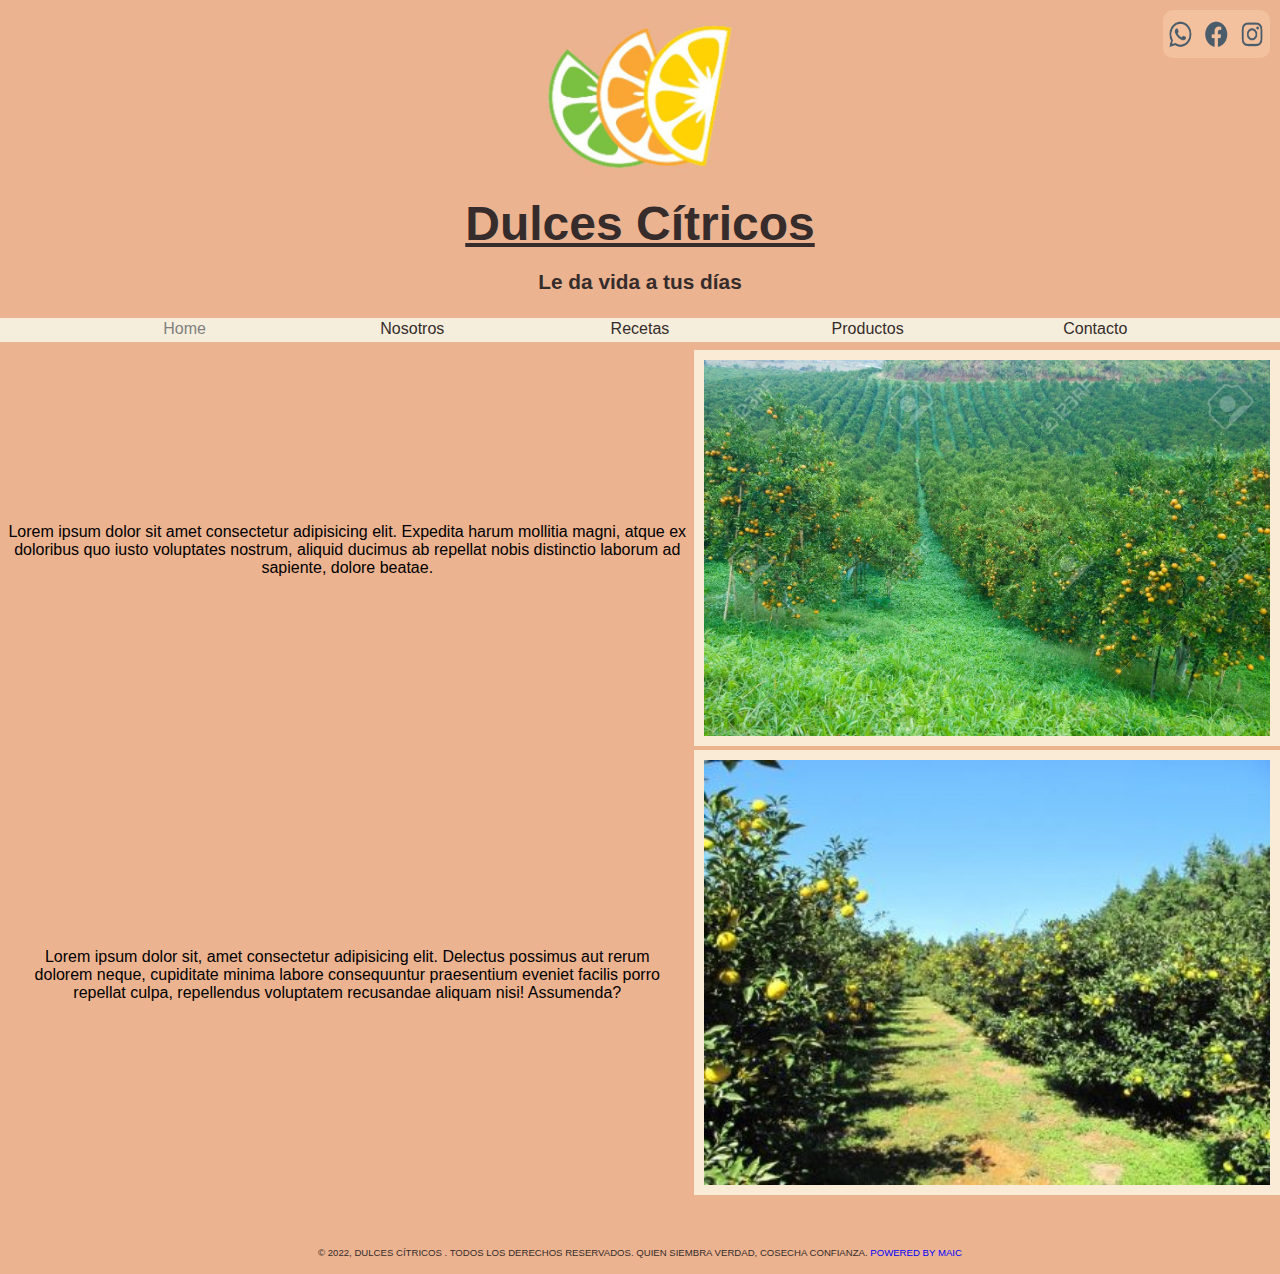
==== index.html @ 3764ca9b "apertura de repositorio" ====
<!DOCTYPE html>
<html lang="en">

<head>
    <meta charset="UTF-8">
    <meta http-equiv="X-UA-Compatible" content="IE=edge">
    <meta name="viewport" content="width=device-width, initial-scale=1.0">

    <link rel="stylesheet" href="https://cdnjs.cloudflare.com/ajax/libs/animate.css/4.1.1/animate.min.css" />

    <link rel="stylesheet" href="css/style.css">

    <title>Dulces Citricos</title>

</head>

<body>

    <header>
        <div>
            <img class="imgLogo" src="img/Logodulcescitricos2relleno redimen.jpg" alt="Logo Dulces Citricos">
        </div>

        <h1 class="tituloLogo"> Dulces Cítricos </h1>

        <h2 class="bajoTitulo">Le da vida a tus días</h2>

        <div class="redes">
            <img class="redesSociales" src="img/imagen redes final.png" alt="Contactos redes sociales">
        </div>

        <nav>

            <ul>
                <li> Home</li>
                <li>
                    <a href="pages/Nosotros.html">Nosotros</a>
                </li>
                <li>
                    <a href="pages/Recetas.html">Recetas</a>
                </li>
                <li>
                    <a href="pages/Productos.html">Productos</a>
                </li>
                <li>
                    <a href="pages/Contactos.html">Contacto</a>
                </li>
            </ul>
        </nav>

    </header>

    <main class="mainIndex">

        <div>

            <p class="parrafoPrincipal">
                Lorem ipsum dolor sit amet consectetur adipisicing elit. Expedita harum mollitia magni, atque ex
                doloribus
                quo iusto voluptates nostrum, aliquid ducimus ab repellat nobis distinctio laborum ad sapiente, dolore
                beatae.
            </p>
                
        </div>
        <div>
            <img class="imgCentral" src="img/plantacion.webp" alt="PLantacion de citricos">
        </div>

        <div>

            <p class="parrafoPrincipal2">
                Lorem ipsum dolor sit, amet consectetur adipisicing elit. Delectus possimus aut rerum dolorem neque,
                cupiditate minima labore consequuntur praesentium eveniet facilis porro repellat culpa, repellendus
                voluptatem recusandae aliquam nisi! Assumenda?
            </p>
        </div>


        <div>
            <img class="imgCentral2" src="img/plantaciones reimen.jpg" alt="Plantacion de citricos varios">
        </div>

    </main>



    <footer>
         <p> © 2022, DULCES CÍTRICOS . TODOS LOS DERECHOS RESERVADOS. QUIEN SIEMBRA VERDAD, COSECHA CONFIANZA. 
         <span class="powerMaic"> POWERED BY MAIC</span></p>
    </footer>
</body>

</html>
---- css/style.css ----
* {
    margin: 0;
    padding: 0;
    box-sizing: border-box;
}

body {
    background-color: #ECB390;
    display: flex;
    flex-direction: column;
    flex-wrap: wrap;
}

/* estilos del header*/

header {
    display: flex;
    flex-direction: column;
    align-items: center;
}

.imgLogo {
    width: 12rem;
}

.tituloLogo {
    color: #352c2b;
    font-family: 'Lucida Sans', 'Lucida Sans Regular', 'Lucida Grande', 'Lucida Sans Unicode', Geneva, Verdana, sans-serif;
    text-decoration: underline;
    font-size: 3rem;
    margin-bottom: 1.2rem;
}

.bajoTitulo {
    color: #352c2b;
    font-size: 1.3rem;
    font-family: 'Lucida Sans', 'Lucida Sans Regular', 'Lucida Grande', 'Lucida Sans Unicode', Geneva, Verdana, sans-serif;
    margin-bottom: 1rem;
}

.redesSociales {
    height: 3rem;
    width: 6.7rem;
    border-radius: 10px;
    margin: 10px;
    position: fixed;
    z-index: 0;
    top: 0;
    right: 0;
}

/* estilos del nav*/

nav {
    margin: 0.5rem;
    position: sticky;
    background-color: #F5EEDC;
    color: gray;
    width: 100%;
}

nav ul {
    display: flex;
    justify-content: space-evenly;
    padding: 2px;
}

nav ul li {
    list-style-type: none;
    font-size: 1rem;
    width: 90px;
    height: 20px;
    text-align: center;
    font-family: 'Franklin Gothic Medium', 'Arial Narrow', Arial, sans-serif;
}

nav ul li a {
    text-decoration: none;
    color: #352c2b;
}

nav ul li a:hover {
    color: darkgray;
}

/* estilos del main */

main {
    display: grid;
    text-align: center;
    align-items: center;
}

.parrafoPrincipal {
    font-size: 1rem;
    font-family: 'Lucida Sans', 'Lucida Sans Regular', 'Lucida Grande', 'Lucida Sans Unicode', Geneva, Verdana, sans-serif;
    text-align: center;
    margin: 0.5rem;
}

.parrafoPrincipal2 {
    font-size: 1rem;
    font-family: 'Lucida Sans', 'Lucida Sans Regular', 'Lucida Grande', 'Lucida Sans Unicode', Geneva, Verdana, sans-serif;
    text-align: center;
    margin: 1rem;
}

.imgCentral {
    width: 18rem;
    border: 10px solid antiquewhite;

}

.imgCentral2 {
    width: 18rem;
    border: 10px solid antiquewhite;
}

/* estilos main recetas*/

.tituloComienzo {
    color: #DD4A48;
    text-align: center;
    font-family: 'Lucida Sans', 'Lucida Sans Regular', 'Lucida Grande', 'Lucida Sans Unicode', Geneva, Verdana, sans-serif;
    margin: 25px 25px;
    font-size: 1.5rem;
}

.tituloRecetas {
    color: #5e3f3f;
    font-family: Verdana, Geneva, Tahoma, sans-serif;
    font-size: 1rem;
    font: optional;
    font-weight: bold;
    margin-bottom: 0.3rem;
    margin-top: 1.8rem;
}

.estilosRecetas {
    color: #5e3f3f;
    font-family: Verdana, Geneva, Tahoma, sans-serif;
    font-size: 0.7rem;
}

/*estilos de page productos*/

.pieImagenes {
    color: #5e3f3f;
    text-align: center;
    font-family: Verdana, Geneva, Tahoma, sans-serif;
    font-size: 1rem;
    margin: 5px 10px;
}

.parrafoProductos {
    font-size: 1rem;
    font-family: 'Lucida Sans', 'Lucida Sans Regular', 'Lucida Grande', 'Lucida Sans Unicode', Geneva, Verdana, sans-serif;
    text-align: center;
    margin: 1rem;
}

.divProductos {
    margin-top: 0.6rem;
}

.tituloProductos {
    color: #DD4A48;
    text-align: center;
    font-family: 'Lucida Sans', 'Lucida Sans Regular', 'Lucida Grande', 'Lucida Sans Unicode', Geneva, Verdana, sans-serif;
    margin: 25px 25px;
    font-size: 1.5rem;
}


/*estilos de contactos*/

.imagenContacto {
    width: 100px;
    height: 100px;
    margin: 50px 50px;
}

.imagenUbicacion {
    width: 300px;
    height: 200px;
    margin: 50px 50px
}

.domicilio {
    color: #5e3f3f;
    font-family: Verdana, Geneva, Tahoma, sans-serif;
    font-size: 15px;
}

/*estilos del footer*/

footer {
    font-size: 0.6rem;
    font-family: 'Lucida Sans', 'Lucida Sans Regular', 'Lucida Grande', 'Lucida Sans Unicode', Geneva, Verdana, sans-serif;
    color: #352c2b;
    margin-top: 3rem;
    margin-bottom: 1rem;
    text-align: center;
}

footer {
    grid-area: footer;
}

span {
    color: blue;
}

/*media q para tablet de 768 index*/

@media screen and (min-width: 768px) {
    main {

        display: grid;
        grid-template-areas: "parrafoPrincipal"
            "imgCentral"
            "parrafoPrincipal2"
            "imgCentral2"
            "footer";
    }

    .parrafoPrincipal {
        grid-area: parrafoPrincipal;
    }

    .imgCentral {
        grid-area: imgCentral;
    }

    .parrafoPrincipal2 {
        grid-area: parrafoPrincipal2;
    }

    .imgCentral2 {
        grid-area: imgCentral2;
    }
}

/* media q para desktops de 1024px index */
@media screen and (min-width: 1024px) {
    main {
        display: grid;
        grid-template-areas: "parrafoPrincipal imgCentral"
            "parrafoPrincipal2 imgCentral2"
            "footer footer";
    }

    .parrafoPrincipal {
        grid-area: parrafoPrincipal;
    }

    .imgCentral {
        grid-area: imgCentral;
        width: 100%;
    }

    .parrafoPrincipal2 {
        grid-area: parrafoPrincipal2;
    }

    .imgCentral2 {
        grid-area: imgCentral2;
        width: 100%;
    }

}

/* media q para desktops de 1024px recetas*/

@media screen and (min-width: 1024px) {
    .mainRecetas {
        display: grid;
        grid-template-columns: repeat(2, 1fr);
        grid-template-areas: "tituloComienzo tituloComienzo"
            "tituloRecetas tituloRecetas"
            "imgEnsalada imgYogurt"
            "estilosRecetas estilosRecetas"
            "footer footer";
        text-align: center;
        align-items: flex-start;
    }

    .tituloComienzo {
        grid-area: tituloComienzo;
    }

    .tituloRecetas {
        grid-area: tituloRecetas;
    }

    .imgEnsalada {
        grid-area: imgEnsalada;
        width: 100%;
    }

    .estiloRecetas {
        grid-area: estiloRecetas;
    }

    .imgYogurt {
        grid-area: imgYogurt;
        width: 100%;
    }
}

/*media q para tablet de 768 productos */

@media screen and (min-width: 768px) {
    .mainProductos {
        display: grid;
        grid-template-columns: repeat(2, 1fr);
        grid-template-areas: "tituloProductos tituloProductos"
            " parrafoProductos parrafoProductos"
            "imgProductos1 imgProductos2"
            "imgProductos3 imgProductos4"
            "imgProductos5 imgProductos6"
            "footer footer";
        align-items: flex-start;
        text-align: center;
    }

    .parrafoProductos {
        grid-area: parrafoPrincipal;
    }

    .tituloProductos {
        grid-area: tituloProductos;
    }

    .imgProductos1 {
        grid-area: imgProductos1;
        width: 100%;
    }

    .imgProductos2 {
        grid-area: imgProductos2;
        width: 100%;
    }

    .imgProductos3 {
        grid-area: imgProductos3;
        width: 100%;
    }

    .imgProductos4 {
        grid-area: imgProductos4;
        width: 100%;
    }

    .imgProductos5 {
        grid-area: imgProductos6;
        width: 100%;
    }

    .imgProductos6 {
        grid-area: imgProductos6;

    }
}

/* media q para tablet de 1024 productos*/

@media screen and (min-width: 1024px) {
    .mainProductos {
        display: grid;
        grid-template-columns: repeat(2, 1fr);
        grid-template-areas: "tituloProductos tituloProductos"
            "parrafoProductos parrafoProductos"
            "imgProductos1 imgProductos2"
            "imgProductos3 imgProductos4"
            "imgProductos5 imgProductos6"
            "footer footer";

    }

    .tituloProductos {
        grid-area: tituloProductos;
    }

    .parrafoProductos {
        grid-area: parrafoPrincipal;
    }

    .imgProductos1 {
        grid-area: imgProductos1;
    }

    .imgProductos2 {
        grid-area: imgProductos2;
    }

    .imgProductos3 {
        grid-area: imgProductos3;
    }

    .imgProductos4 {
        grid-area: imgProductos4;
    }

    .imgProductos5 {
        grid-area: imgProductos5;
    }

    .imgProductos6 {
        grid-area: imgProductos6;
    }
}
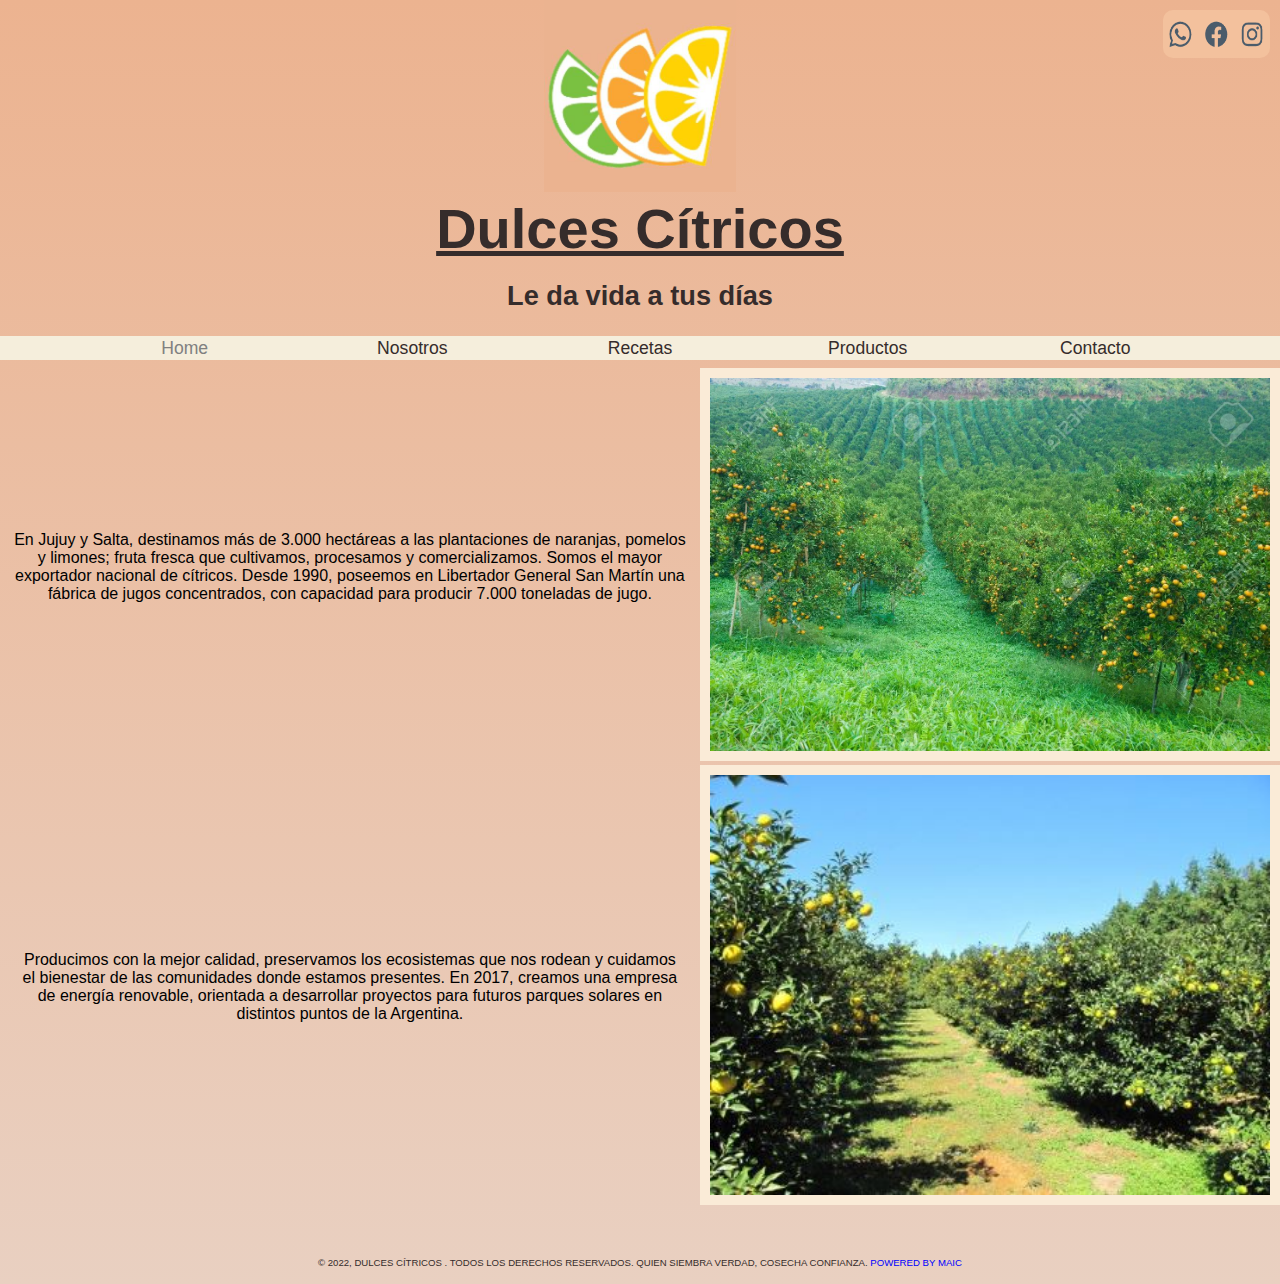
==== commit d5ba790a: "animaciones en proyecto, redes sociles y body" ====
--- a/index.html
+++ b/index.html
@@ -55,10 +55,7 @@
         <div>
 
             <p class="parrafoPrincipal">
-                Lorem ipsum dolor sit amet consectetur adipisicing elit. Expedita harum mollitia magni, atque ex
-                doloribus
-                quo iusto voluptates nostrum, aliquid ducimus ab repellat nobis distinctio laborum ad sapiente, dolore
-                beatae.
+                En Jujuy y Salta, destinamos más de 3.000 hectáreas a las plantaciones de naranjas, pomelos y limones; fruta fresca que cultivamos, procesamos y comercializamos. Somos el mayor exportador nacional de cítricos. Desde 1990, poseemos en Libertador General San Martín una fábrica de jugos concentrados, con capacidad para producir 7.000 toneladas de jugo.  
             </p>
                 
         </div>
@@ -69,9 +66,7 @@
         <div>
 
             <p class="parrafoPrincipal2">
-                Lorem ipsum dolor sit, amet consectetur adipisicing elit. Delectus possimus aut rerum dolorem neque,
-                cupiditate minima labore consequuntur praesentium eveniet facilis porro repellat culpa, repellendus
-                voluptatem recusandae aliquam nisi! Assumenda?
+                Producimos con la mejor calidad, preservamos los ecosistemas que nos rodean y cuidamos el bienestar de las comunidades donde estamos presentes. En 2017, creamos una empresa de energía renovable, orientada a desarrollar proyectos para futuros parques solares en distintos puntos de la Argentina.
             </p>
         </div>
 
--- a/css/style.css
+++ b/css/style.css
@@ -5,7 +5,7 @@
 }
 
 body {
-    background-color: #ECB390;
+    background-image: linear-gradient(#ECB390, #e9d0c1);
     display: flex;
     flex-direction: column;
     flex-wrap: wrap;
@@ -27,13 +27,13 @@
     color: #352c2b;
     font-family: 'Lucida Sans', 'Lucida Sans Regular', 'Lucida Grande', 'Lucida Sans Unicode', Geneva, Verdana, sans-serif;
     text-decoration: underline;
-    font-size: 3rem;
+    font-size: 3.5rem;
     margin-bottom: 1.2rem;
 }
 
 .bajoTitulo {
     color: #352c2b;
-    font-size: 1.3rem;
+    font-size: 1.7rem;
     font-family: 'Lucida Sans', 'Lucida Sans Regular', 'Lucida Grande', 'Lucida Sans Unicode', Geneva, Verdana, sans-serif;
     margin-bottom: 1rem;
 }
@@ -47,7 +47,23 @@
     z-index: 0;
     top: 0;
     right: 0;
-}
+    animation-name: latir;
+    animation-duration: 2s;
+    animation-timing-function: linear;
+    animation-iteration-count: infinite;
+}
+
+@keyframes latir {
+    from {
+        transform: scale(0.7);
+    }
+
+    to {
+        transform: scale(0.9);
+    }
+}
+
+
 
 /* estilos del nav*/
 
@@ -67,7 +83,7 @@
 
 nav ul li {
     list-style-type: none;
-    font-size: 1rem;
+    font-size: 1.1rem;
     width: 90px;
     height: 20px;
     text-align: center;
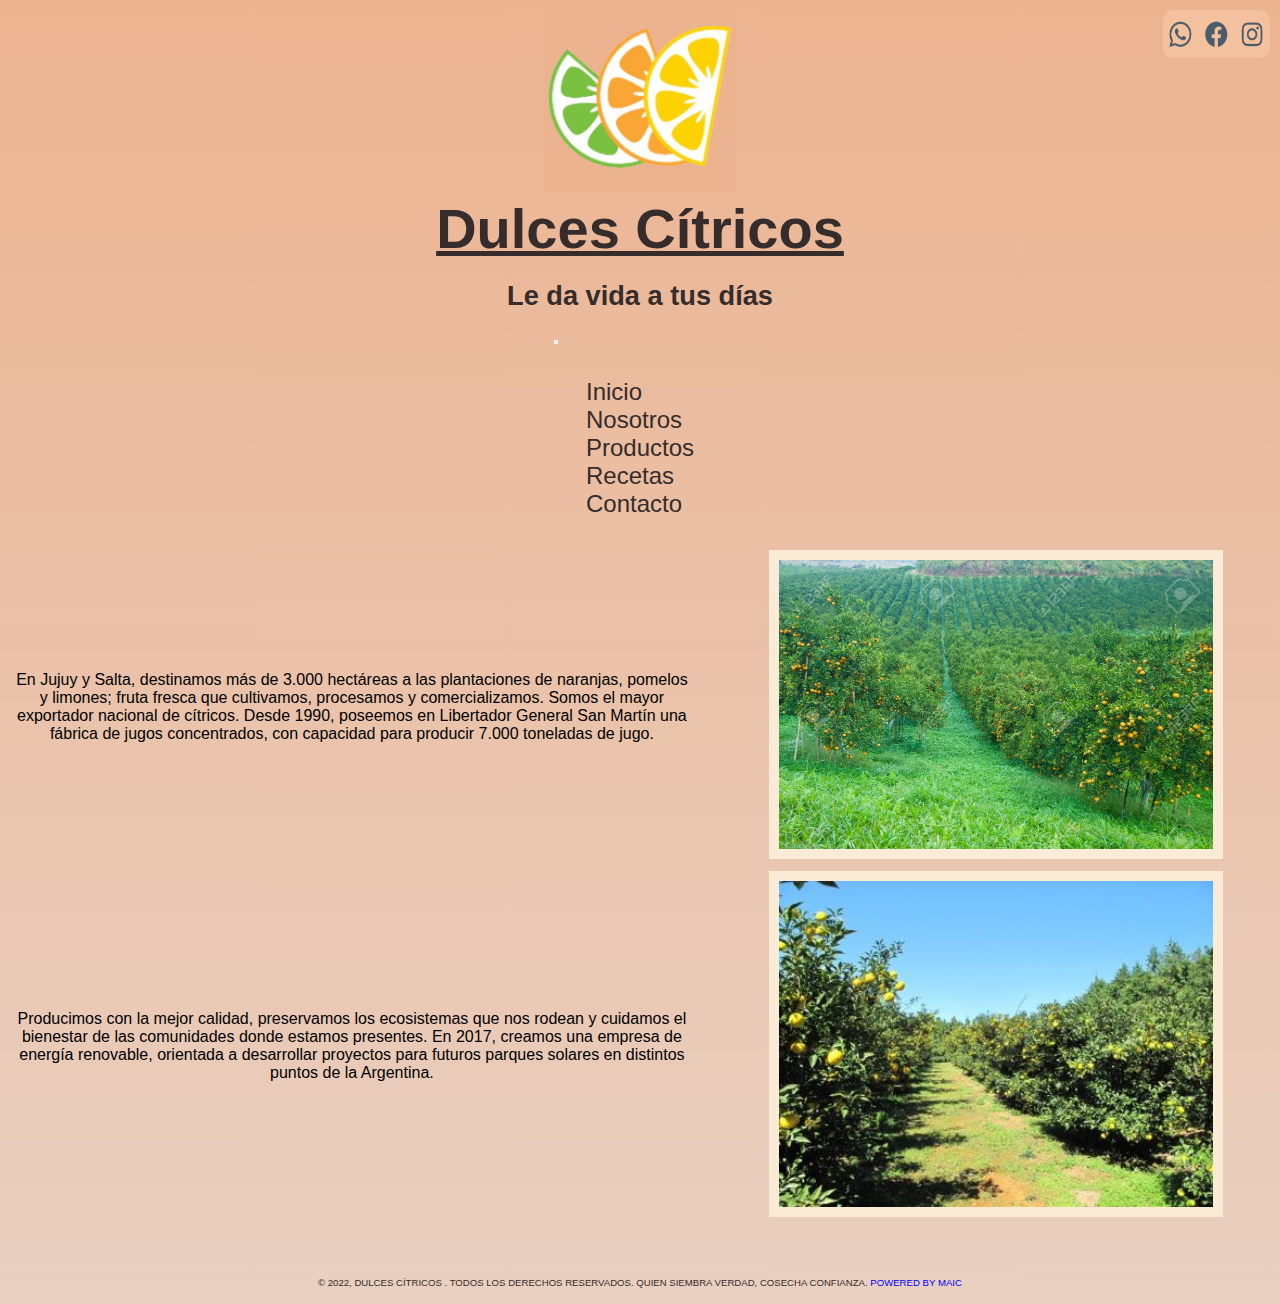
==== commit 90809b99: "cambios generales, nav y textos" ====
--- a/index.html
+++ b/index.html
@@ -6,8 +6,13 @@
     <meta http-equiv="X-UA-Compatible" content="IE=edge">
     <meta name="viewport" content="width=device-width, initial-scale=1.0">
 
+    <!-- link de bp-->
+    <link href="https://cdn.jsdelivr.net/npm/bootstrap@5.2.0-beta1/dist/css/bootstrap.min.css" rel="stylesheet"
+        integrity="sha384-0evHe/X+R7YkIZDRvuzKMRqM+OrBnVFBL6DOitfPri4tjfHxaWutUpFmBp4vmVor" crossorigin="anonymous">
+
     <link rel="stylesheet" href="https://cdnjs.cloudflare.com/ajax/libs/animate.css/4.1.1/animate.min.css" />
 
+    <!-- link de css-->
     <link rel="stylesheet" href="css/style.css">
 
     <title>Dulces Citricos</title>
@@ -15,74 +20,98 @@
 </head>
 
 <body>
+    <div class="divBody">
+        <header>
+            <div>
+                <img class="imgLogo" src="img/Logodulcescitricos2relleno redimen.jpg" alt="Logo Dulces Citricos">
+            </div>
 
-    <header>
-        <div>
-            <img class="imgLogo" src="img/Logodulcescitricos2relleno redimen.jpg" alt="Logo Dulces Citricos">
-        </div>
+            <h1 class="tituloLogo"> Dulces Cítricos </h1>
 
-        <h1 class="tituloLogo"> Dulces Cítricos </h1>
+            <h2 class="bajoTitulo">Le da vida a tus días</h2>
 
-        <h2 class="bajoTitulo">Le da vida a tus días</h2>
+            <div class="redes">
+                <img class="redesSociales" src="img/imagen redes final.png" alt="Contactos redes sociales">
+            </div>
 
-        <div class="redes">
-            <img class="redesSociales" src="img/imagen redes final.png" alt="Contactos redes sociales">
-        </div>
+            <nav class="navbar navbar-expand-lg">
+                <div class="container">
 
-        <nav>
+                    <button class="navbar-toggler" type="button" data-bs-toggle="collapse" data-bs-target="#navbarNav"
+                        aria-controls="navbarNav" aria-expanded="false" aria-label="Toggle navigation">
+                        <span class="navbar-toggler-icon"></span>
+                    </button>
+                    <div class="collapse navbar-collapse" id="navbarNav">
+                        <ul class="navbar-nav">
+                            <li class="nav-item">
+                                <a class="nav-link active" aria-current="page" aria-current="page" Home>Inicio</a>
+                            </li>
+                            <li class="nav-item">
+                                <a class="nav-link" href="pages/Nosotros.html">Nosotros</a>
+                            </li>
+                            <li class="nav-item">
+                                <a class="nav-link" href="pages/Productos.html">Productos</a>
+                            </li>
+                            <li class="nav-item">
+                                <a class="nav-link" href="pages/Recetas.html">Recetas</a>
+                            </li>
+                            <li class="nav-item">
+                                <a class="nav-link" href="pages/Contactos.html">Contacto</a>
+                            </li>
+                        </ul>
+                    </div>
+                </div>
+            </nav>
 
-            <ul>
-                <li> Home</li>
-                <li>
-                    <a href="pages/Nosotros.html">Nosotros</a>
-                </li>
-                <li>
-                    <a href="pages/Recetas.html">Recetas</a>
-                </li>
-                <li>
-                    <a href="pages/Productos.html">Productos</a>
-                </li>
-                <li>
-                    <a href="pages/Contactos.html">Contacto</a>
-                </li>
-            </ul>
-        </nav>
+        </header>
 
-    </header>
+        <main class="mainIndex">
 
-    <main class="mainIndex">
+            <div>
 
-        <div>
+                <p class="parrafoPrincipal">
+                    En Jujuy y Salta, destinamos más de 3.000 hectáreas a las plantaciones de naranjas, pomelos y
+                    limones;
+                    fruta fresca que cultivamos, procesamos y comercializamos. Somos el mayor exportador nacional de
+                    cítricos. Desde 1990, poseemos en Libertador General San Martín una fábrica de jugos concentrados,
+                    con
+                    capacidad para producir 7.000 toneladas de jugo.
+                </p>
 
-            <p class="parrafoPrincipal">
-                En Jujuy y Salta, destinamos más de 3.000 hectáreas a las plantaciones de naranjas, pomelos y limones; fruta fresca que cultivamos, procesamos y comercializamos. Somos el mayor exportador nacional de cítricos. Desde 1990, poseemos en Libertador General San Martín una fábrica de jugos concentrados, con capacidad para producir 7.000 toneladas de jugo.  
+            </div>
+            <div>
+                <img class="imgCentral" src="img/plantacion.webp" alt="PLantacion de citricos">
+            </div>
+
+            <div>
+
+                <p class="parrafoPrincipal2">
+                    Producimos con la mejor calidad, preservamos los ecosistemas que nos rodean y cuidamos el bienestar
+                    de
+                    las comunidades donde estamos presentes. En 2017, creamos una empresa de energía renovable,
+                    orientada a
+                    desarrollar proyectos para futuros parques solares en distintos puntos de la Argentina.
+                </p>
+            </div>
+
+            <div>
+                <img class="imgCentral2" src="img/plantaciones reimen.jpg" alt="Plantacion de citricos varios">
+            </div>
+
+        </main>
+
+        <footer>
+            <p> © 2022, DULCES CÍTRICOS . TODOS LOS DERECHOS RESERVADOS. QUIEN SIEMBRA VERDAD, COSECHA CONFIANZA.
+                <span class="powerMaic"> POWERED BY MAIC</span>
             </p>
-                
-        </div>
-        <div>
-            <img class="imgCentral" src="img/plantacion.webp" alt="PLantacion de citricos">
-        </div>
+        </footer>
 
-        <div>
+    </div>
+    <!-- JavaScript Bundle with Popper -->
+    <script src="https://cdn.jsdelivr.net/npm/bootstrap@5.2.0-beta1/dist/js/bootstrap.bundle.min.js"
+        integrity="sha384-pprn3073KE6tl6bjs2QrFaJGz5/SUsLqktiwsUTF55Jfv3qYSDhgCecCxMW52nD2"
+        crossorigin="anonymous"></script>
 
-            <p class="parrafoPrincipal2">
-                Producimos con la mejor calidad, preservamos los ecosistemas que nos rodean y cuidamos el bienestar de las comunidades donde estamos presentes. En 2017, creamos una empresa de energía renovable, orientada a desarrollar proyectos para futuros parques solares en distintos puntos de la Argentina.
-            </p>
-        </div>
-
-
-        <div>
-            <img class="imgCentral2" src="img/plantaciones reimen.jpg" alt="Plantacion de citricos varios">
-        </div>
-
-    </main>
-
-
-
-    <footer>
-         <p> © 2022, DULCES CÍTRICOS . TODOS LOS DERECHOS RESERVADOS. QUIEN SIEMBRA VERDAD, COSECHA CONFIANZA. 
-         <span class="powerMaic"> POWERED BY MAIC</span></p>
-    </footer>
 </body>
 
 </html>--- a/css/style.css
+++ b/css/style.css
@@ -1,3 +1,4 @@
+/*reset*/
 * {
     margin: 0;
     padding: 0;
@@ -6,6 +7,9 @@
 
 body {
     background-image: linear-gradient(#ECB390, #e9d0c1);
+    }
+
+.divBody{
     display: flex;
     flex-direction: column;
     flex-wrap: wrap;
@@ -57,36 +61,22 @@
     from {
         transform: scale(0.7);
     }
-
     to {
         transform: scale(0.9);
     }
 }
 
-
-
 /* estilos del nav*/
 
-nav {
-    margin: 0.5rem;
-    position: sticky;
-    background-color: #F5EEDC;
-    color: gray;
-    width: 100%;
-}
-
-nav ul {
-    display: flex;
-    justify-content: space-evenly;
-    padding: 2px;
+.estilo-nav {
+    color: #582621;
+    font-size: 1.7rem;
+    font-weight: bold;
 }
 
 nav ul li {
     list-style-type: none;
-    font-size: 1.1rem;
-    width: 90px;
-    height: 20px;
-    text-align: center;
+    font-size: 1.5rem;
     font-family: 'Franklin Gothic Medium', 'Arial Narrow', Arial, sans-serif;
 }
 
@@ -99,6 +89,12 @@
     color: darkgray;
 }
 
+.navbar-nav{
+padding: 1rem;
+margin: 1rem;
+}
+
+
 /* estilos del main */
 
 main {
@@ -111,7 +107,7 @@
     font-size: 1rem;
     font-family: 'Lucida Sans', 'Lucida Sans Regular', 'Lucida Grande', 'Lucida Sans Unicode', Geneva, Verdana, sans-serif;
     text-align: center;
-    margin: 0.5rem;
+    margin: 1rem;
 }
 
 .parrafoPrincipal2 {
@@ -124,12 +120,27 @@
 .imgCentral {
     width: 18rem;
     border: 10px solid antiquewhite;
-
 }
 
 .imgCentral2 {
     width: 18rem;
     border: 10px solid antiquewhite;
+}
+
+/*estilos de Nosotros*/
+.tituloNosotros {
+    color: #DD4A48;
+    text-align: center;
+    font-family: 'Lucida Sans', 'Lucida Sans Regular', 'Lucida Grande', 'Lucida Sans Unicode', Geneva, Verdana, sans-serif;
+    margin: 25px 25px;
+    font-size: 1.5rem;
+}
+
+.parrafoNosotros {
+    font-size: 1rem;
+    font-family: 'Lucida Sans', 'Lucida Sans Regular', 'Lucida Grande', 'Lucida Sans Unicode', Geneva, Verdana, sans-serif;
+    text-align: center;
+    margin: 1rem;
 }
 
 /* estilos main recetas*/
@@ -264,24 +275,27 @@
         grid-template-areas: "parrafoPrincipal imgCentral"
             "parrafoPrincipal2 imgCentral2"
             "footer footer";
+            grid-gap: 0.5rem;
     }
 
     .parrafoPrincipal {
         grid-area: parrafoPrincipal;
+        margin-left: 1rem;
     }
 
     .imgCentral {
         grid-area: imgCentral;
-        width: 100%;
+        width: 80%;
     }
 
     .parrafoPrincipal2 {
         grid-area: parrafoPrincipal2;
+        margin-right: 1rem;
     }
 
     .imgCentral2 {
         grid-area: imgCentral2;
-        width: 100%;
+        width: 80%;
     }
 
 }
@@ -332,66 +346,71 @@
         grid-template-columns: repeat(2, 1fr);
         grid-template-areas: "tituloProductos tituloProductos"
             " parrafoProductos parrafoProductos"
-            "imgProductos1 imgProductos2"
-            "imgProductos3 imgProductos4"
-            "imgProductos5 imgProductos6"
+            "imgMandarinas imgNaranjas "
+            "imgLimas imgPomelos"
+            "imgCitricos imgCertificacion"
             "footer footer";
-        align-items: flex-start;
-        text-align: center;
-    }
-
-    .parrafoProductos {
-        grid-area: parrafoPrincipal;
+        grid-gap: 0.5rem;
     }
 
     .tituloProductos {
         grid-area: tituloProductos;
     }
 
-    .imgProductos1 {
-        grid-area: imgProductos1;
-        width: 100%;
-    }
-
-    .imgProductos2 {
-        grid-area: imgProductos2;
-        width: 100%;
-    }
-
-    .imgProductos3 {
-        grid-area: imgProductos3;
-        width: 100%;
-    }
-
-    .imgProductos4 {
-        grid-area: imgProductos4;
-        width: 100%;
-    }
-
-    .imgProductos5 {
-        grid-area: imgProductos6;
-        width: 100%;
-    }
-
-    .imgProductos6 {
-        grid-area: imgProductos6;
-
-    }
-}
+    .parrafoProductos {
+        grid-area: parrafoProductos;
+    }
+
+    .imgMandarinas {
+        grid-area: imgMandarinas;
+        width: auto;
+    }
+
+    .imgNaranjas {
+        grid-area: imgNaranjas;
+        width: auto;
+    }
+
+    .imgPomelos {
+        grid-area: imgPomelos;
+        width: auto;
+    }
+
+    .imgLimas {
+        grid-area: imgLimas;
+        width: auto;
+    }
+
+    .imgCitricos {
+        grid-area: imgCitricos;
+        width: auto;
+    }
+
+    .imgCertificacion {
+        grid-area: imgCertificacion;
+        width: auto;
+    }
+
+    footer {
+        grid-area: footer;
+    }
+}
+
+
 
 /* media q para tablet de 1024 productos*/
 
 @media screen and (min-width: 1024px) {
     .mainProductos {
         display: grid;
-        grid-template-columns: repeat(2, 1fr);
         grid-template-areas: "tituloProductos tituloProductos"
             "parrafoProductos parrafoProductos"
-            "imgProductos1 imgProductos2"
-            "imgProductos3 imgProductos4"
-            "imgProductos5 imgProductos6"
+            "imgMandarinas imgNaranjas "
+            "imgLimas imgPomelos"
+            "imgCitricos imgCertificacion"
             "footer footer";
-
+        text-align: center;
+        grid-gap: 0.5rem;
     }
 
     .tituloProductos {
@@ -399,30 +418,69 @@
     }
 
     .parrafoProductos {
-        grid-area: parrafoPrincipal;
-    }
-
-    .imgProductos1 {
-        grid-area: imgProductos1;
-    }
-
-    .imgProductos2 {
-        grid-area: imgProductos2;
-    }
-
-    .imgProductos3 {
-        grid-area: imgProductos3;
-    }
-
-    .imgProductos4 {
-        grid-area: imgProductos4;
-    }
-
-    .imgProductos5 {
-        grid-area: imgProductos5;
-    }
-
-    .imgProductos6 {
-        grid-area: imgProductos6;
-    }
+        grid-area: parrafoProductos;
+    }
+
+    .imgMandarinas {
+        grid-area: imgMandarinas;
+    }
+
+    .imgNaranjas {
+        grid-area: imgNaranjas;
+    }
+
+    .imgPomelos {
+        grid-area: imgPomelos;
+    }
+
+    .imgLimas {
+        grid-area: imgLimas;
+    }
+
+    .imgCitricos {
+        grid-area: imgCitricos;
+    }
+
+    .imgCertificacion {
+        grid-area: imgCertificacion;
+    }
+
+    footer {
+        grid-area: footer;
+    }
+}
+
+/* media q para desktops de 1024px nosotros */
+@media screen and (min-width: 1024px) {
+    .mainNosotros {
+        display: grid;
+        grid-template-areas: "tituloNosotros tituloNosotros"
+            "imgFabrica parrafoNosotros "
+            "imgTrabajo vidCitricos"
+            "footer footer";
+        text-align: center;
+        grid-gap: 1rem;
+        margin: 2rem;
+    }
+
+    .parrafoNosotros {
+        grid-area: parrafoNosotros;
+    }
+
+    .vidCitricos {
+        grid-area: vidCitricos;
+    }
+
+    .imgTrabajo {
+        grid-area: imgTrabajo;
+    }
+
+    .imgFabrica {
+        grid-area: imgFabrica;
+    }
+
+    .tituloNosotros {
+        grid-area: tituloNosotros;
+    }
+
 }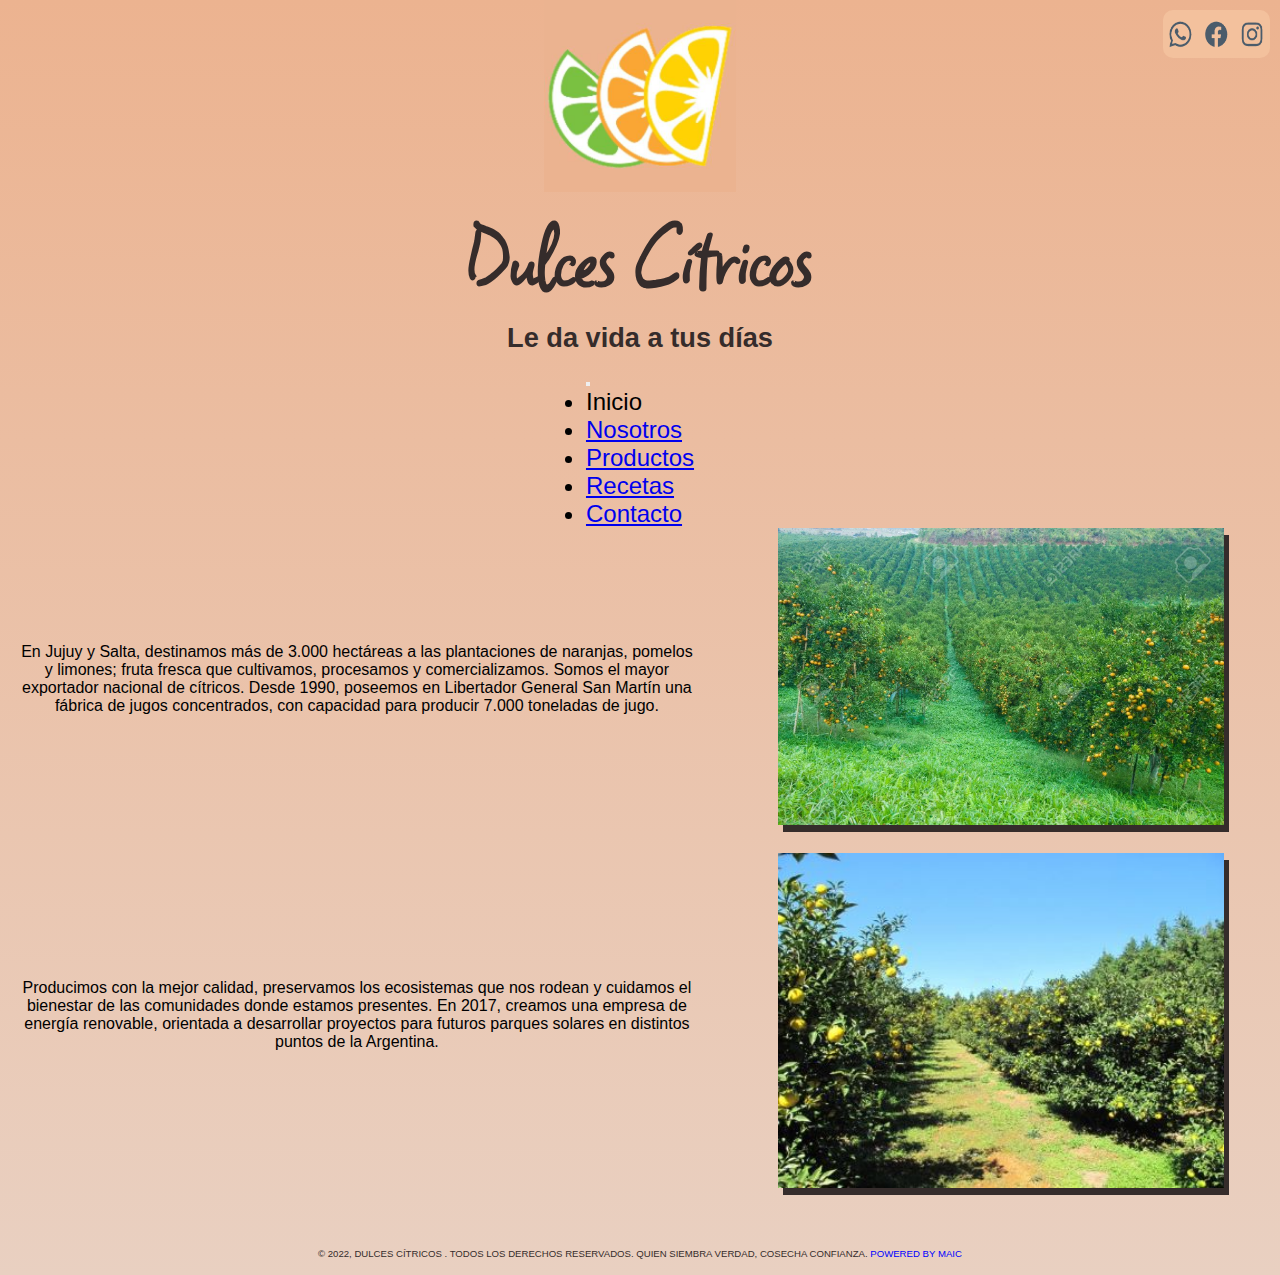
==== commit 71e92806: "modificaciones en layout arreglos img y textoa" ====
--- a/index.html
+++ b/index.html
@@ -6,16 +6,23 @@
     <meta http-equiv="X-UA-Compatible" content="IE=edge">
     <meta name="viewport" content="width=device-width, initial-scale=1.0">
 
-    <!-- link de bp-->
-    <link href="https://cdn.jsdelivr.net/npm/bootstrap@5.2.0-beta1/dist/css/bootstrap.min.css" rel="stylesheet"
-        integrity="sha384-0evHe/X+R7YkIZDRvuzKMRqM+OrBnVFBL6DOitfPri4tjfHxaWutUpFmBp4vmVor" crossorigin="anonymous">
+    <!-- LINK GOOGLE FONTS-->
+    <link rel="preconnect" href="https://fonts.googleapis.com">
+<link rel="preconnect" href="https://fonts.gstatic.com" crossorigin>
+<link href="https://fonts.googleapis.com/css2?family=Square+Peg&display=swap" rel="stylesheet">
 
-    <link rel="stylesheet" href="https://cdnjs.cloudflare.com/ajax/libs/animate.css/4.1.1/animate.min.css" />
+                <!-- link de bp-->
+                <link href="https://cdn.jsdelivr.net/npm/bootstrap@5.2.0-beta1/dist/css/bootstrap.min.css"
+                    rel="stylesheet" integrity="sha384-0evHe/X+R7YkIZDRvuzKMRqM+OrBnVFBL6DOitfPri4tjfHxaWutUpFmBp4vmVor"
+                    crossorigin="anonymous">
 
-    <!-- link de css-->
-    <link rel="stylesheet" href="css/style.css">
+                <link rel="stylesheet"
+                    href="https://cdnjs.cloudflare.com/ajax/libs/animate.css/4.1.1/animate.min.css" />
 
-    <title>Dulces Citricos</title>
+                <!-- link de css-->
+                <link rel="stylesheet" href="css/style.css">
+
+                <title>Dulces Citricos</title>
 
 </head>
 
@@ -35,8 +42,8 @@
             </div>
 
             <nav class="navbar navbar-expand-lg">
-                <div class="container">
-
+                <div class="container-fluid">
+                   
                     <button class="navbar-toggler" type="button" data-bs-toggle="collapse" data-bs-target="#navbarNav"
                         aria-controls="navbarNav" aria-expanded="false" aria-label="Toggle navigation">
                         <span class="navbar-toggler-icon"></span>
--- a/css/style.css
+++ b/css/style.css
@@ -7,9 +7,9 @@
 
 body {
     background-image: linear-gradient(#ECB390, #e9d0c1);
-    }
-
-.divBody{
+}
+
+.divBody {
     display: flex;
     flex-direction: column;
     flex-wrap: wrap;
@@ -29,10 +29,9 @@
 
 .tituloLogo {
     color: #352c2b;
-    font-family: 'Lucida Sans', 'Lucida Sans Regular', 'Lucida Grande', 'Lucida Sans Unicode', Geneva, Verdana, sans-serif;
-    text-decoration: underline;
-    font-size: 3.5rem;
-    margin-bottom: 1.2rem;
+    font-family: 'Square Peg', cursive;
+    font-size: 6rem;
+    font-weight: bold;
 }
 
 .bajoTitulo {
@@ -61,6 +60,7 @@
     from {
         transform: scale(0.7);
     }
+
     to {
         transform: scale(0.9);
     }
@@ -68,32 +68,10 @@
 
 /* estilos del nav*/
 
-.estilo-nav {
-    color: #582621;
-    font-size: 1.7rem;
-    font-weight: bold;
-}
-
 nav ul li {
-    list-style-type: none;
-    font-size: 1.5rem;
+       font-size: 1.5rem;
     font-family: 'Franklin Gothic Medium', 'Arial Narrow', Arial, sans-serif;
 }
-
-nav ul li a {
-    text-decoration: none;
-    color: #352c2b;
-}
-
-nav ul li a:hover {
-    color: darkgray;
-}
-
-.navbar-nav{
-padding: 1rem;
-margin: 1rem;
-}
-
 
 /* estilos del main */
 
@@ -119,12 +97,12 @@
 
 .imgCentral {
     width: 18rem;
-    border: 10px solid antiquewhite;
+    box-shadow: 5px 7px #352c2b;
 }
 
 .imgCentral2 {
     width: 18rem;
-    border: 10px solid antiquewhite;
+    box-shadow: 5px 7px #352c2b;
 }
 
 /*estilos de Nosotros*/
@@ -142,6 +120,13 @@
     text-align: center;
     margin: 1rem;
 }
+.estiloFabrica{
+    box-shadow: 6px 8px rgb(45, 42, 42);
+}
+.estiloMandas{
+    box-shadow: 6px 8px rgb(45, 42, 42);
+}
+
 
 /* estilos main recetas*/
 
@@ -166,10 +151,34 @@
 .estilosRecetas {
     color: #5e3f3f;
     font-family: Verdana, Geneva, Tahoma, sans-serif;
-    font-size: 0.7rem;
+    font-size: 0.9rem;
+    margin-top: 1rem;
+}
+
+.imgRecetas{
+    box-shadow: 6px 8px grey;
 }
 
 /*estilos de page productos*/
+
+.mandarinaEstilo{
+    box-shadow: 6px 8px grey;
+}
+.naranjaEstilo{
+    box-shadow: 6px 8px grey;
+}
+.limaEstilo{
+    box-shadow: 6px 8px grey;
+}
+.pomeloEstilo{
+    box-shadow: 6px 8px grey;
+}
+.certificacionEstilo{
+    box-shadow: 6px 8px grey;
+}
+.citricoEstilo{
+    box-shadow: 6px 8px grey;
+}
 
 .pieImagenes {
     color: #5e3f3f;
@@ -198,19 +207,34 @@
     font-size: 1.5rem;
 }
 
-
 /*estilos de contactos*/
+.tituloContacto {
+    color: #DD4A48;
+    text-align: center;
+    font-family: 'Lucida Sans', 'Lucida Sans Regular', 'Lucida Grande', 'Lucida Sans Unicode', Geneva, Verdana, sans-serif;
+    margin: 25px 25px;
+    font-size: 1.5rem;
+}
+
+fieldset {
+   
+}
+
+input {
+    margin: 2px;  
+}
 
 .imagenContacto {
     width: 100px;
     height: 100px;
-    margin: 50px 50px;
+    margin: 15px;
 }
 
 .imagenUbicacion {
     width: 300px;
     height: 200px;
-    margin: 50px 50px
+    margin: 50px 25px 25px 25px;
+    border-radius: 1rem;
 }
 
 .domicilio {
@@ -218,6 +242,7 @@
     font-family: Verdana, Geneva, Tahoma, sans-serif;
     font-size: 15px;
 }
+
 
 /*estilos del footer*/
 
@@ -275,7 +300,7 @@
         grid-template-areas: "parrafoPrincipal imgCentral"
             "parrafoPrincipal2 imgCentral2"
             "footer footer";
-            grid-gap: 0.5rem;
+        grid-gap: 0.5rem;
     }
 
     .parrafoPrincipal {
@@ -296,6 +321,7 @@
     .imgCentral2 {
         grid-area: imgCentral2;
         width: 80%;
+        margin-top: 1rem;
     }
 
 }
@@ -483,4 +509,40 @@
         grid-area: tituloNosotros;
     }
 
+}
+
+/* media q para desktops de 1024px Contacto*/
+
+@media screen and (min-width: 1024px) {
+    .mainContacto {
+        display: grid;
+        grid-template-columns: repeat(2, 1fr);
+        grid-template-areas: "tituloComienzo tituloComienzo"
+            "formularioContacto imagenUbicacion"
+            "formularioContacto domicilio"
+            "footer footer";
+    }
+
+    .tituloContacto {
+        grid-area: tituloComienzo;
+    }
+
+    .imgagenUbicacion {
+        grid-area: imgagenUbicacion;
+        width: 100%;
+    }
+
+    .formularioContacto {
+        grid-area: formularioContacto;
+    }
+
+    .domicilio {
+        grid-area: domicilio;
+    }
+
+    .imagenContacto {
+        grid-area: imagenContacto;
+        display: none;
+
+    }
 }